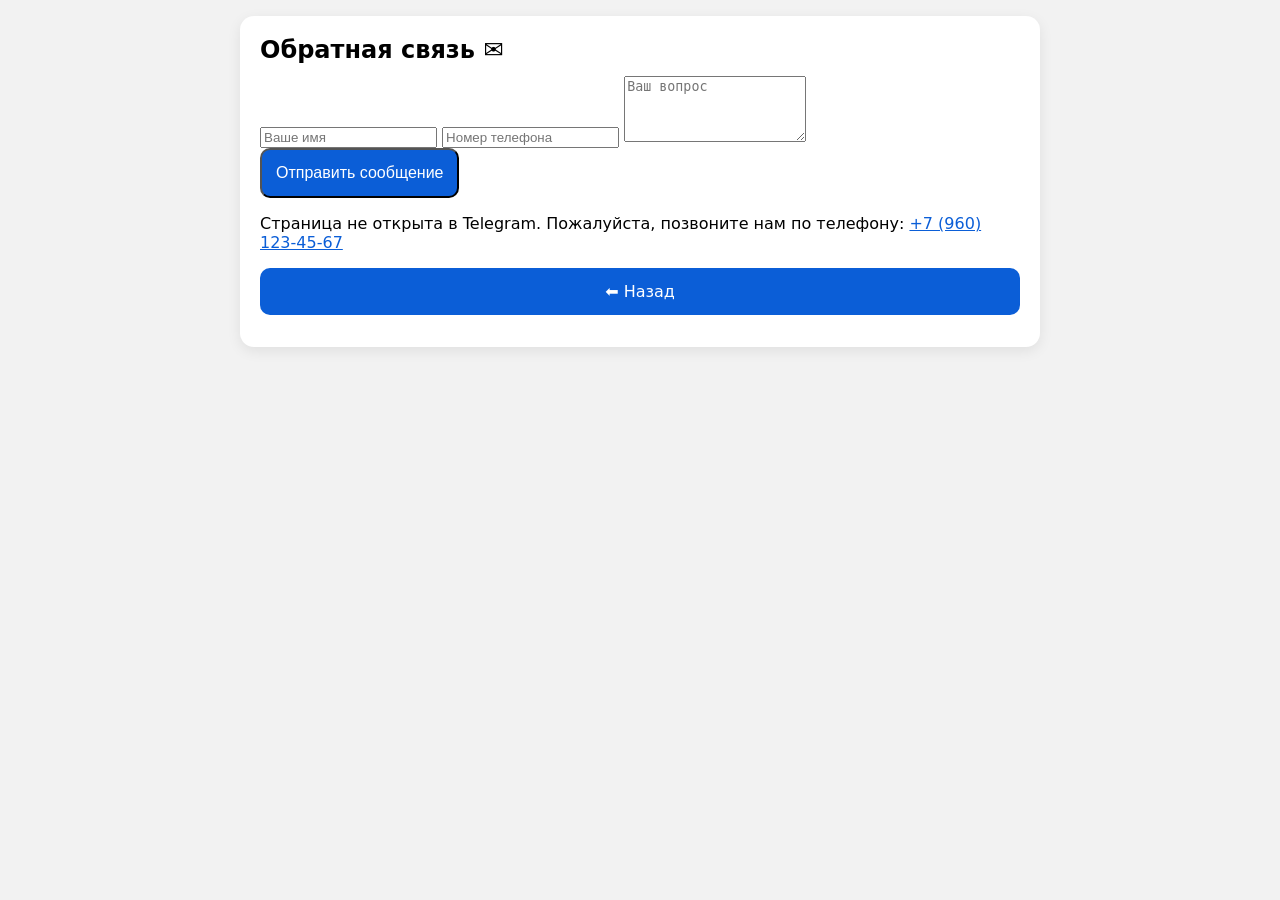
==== public/feedback.html @ 2e7979e3 "Форма обратной связи" ====
<!DOCTYPE html>
<html lang="ru">
<head>
  <meta charset="UTF-8">
  <title>Обратная связь</title>
  <meta name="viewport" content="width=device-width, initial-scale=1.0">
  <script src="https://telegram.org/js/telegram-web-app.js"></script>
  <link rel="stylesheet" href="style.css">
</head>
<body>

<div class="page-wrapper">
  <div class="container">
    <h1>Обратная связь ✉️</h1>

    <form id="feedbackForm">
      <input
        type="text"
        placeholder="Ваше имя"
        
      >

      <input
        type="tel"
        placeholder="Номер телефона"
        
      >

      <textarea
        placeholder="Ваш вопрос"
        rows="4"
        required
      ></textarea>

      <button type="submit" class="link-btn">
        Отправить сообщение
      </button>
    </form>
        <!-- Здесь будет сообщение после отправки -->
        <p id="feedbackMessage" style="display:none; margin-top:16px;"></p>

    <a class="link-btn" href="index.html">⬅ Назад</a>
  </div>
</div>

<script src="js/feedback.js"></script>
</body>
</html>
---- public/style.css ----
:root {
  --sea-blue: #0b5ed7;
  --sea-blue-dark: #094db2;
}


body {
  margin: 0;
  padding: 0;
  font-family: system-ui, -apple-system, BlinkMacSystemFont, sans-serif;
  background: #f2f2f2;
  color: #000;
}

/* Обёртка для центрирования */
.page-wrapper {
  padding: 16px;
  max-width: 800px;
  margin: 0 auto;
}

/* Общий белый блок */
.container {
  background: #ffffff;
  border-radius: 14px;
  padding: 20px;
  box-shadow: 0 4px 14px rgba(0, 0, 0, 0.08);
}

/* Заголовок */
h1 {
  margin-top: 0;
  margin-bottom: 12px;
  font-size: 24px;
  color: #000;
}

/* Основной текст */
.main-text {
  font-size: 17px;
  line-height: 1.4;
  margin-bottom: 24px;
  color: #000;
}

/* Кнопки-ссылки */
.link-btn {
  display: block;
  margin-bottom: 12px;
  padding: 14px;
  text-align: center;
  text-decoration: none;
  border-radius: 10px;
  background: var(--sea-blue);
  color: #fff;
  font-size: 16px;
  font-weight: 500;
}

/* Эффект нажатия */
.link-btn:active {
  background: var(--sea-blue-dark);
  opacity: 1;
}

a {
  color: var(--sea-blue);
}
  
  .card {
    margin-bottom: 24px;
    padding: 12px;
    border-radius: 10px;
    background: var(--tg-theme-card-bg-color, #fff);
    box-shadow: 0 2px 6px rgba(0, 0, 0, 0.1);
  }
  
  .card img {
    width: 100%;
    border-radius: 8px;
    margin-bottom: 10px;
  }
  
  .card h3 {
    margin: 0 0 6px;
    font-size: 20px;
  }
  
  .card p {
    margin: 0 0 10px;
    font-size: 15px;
    color: black;
  }

  .address {
    font-size: 16px;
    margin-bottom: 16px;
    line-height: 1.4;
  }
  
  .map-wrapper {
    margin-bottom: 16px;
    border-radius: 10px;
    overflow: hidden;
  }
  
  

  /* Галерея */
.gallery {
  display: grid;
  grid-template-columns: repeat(2, 1fr);
  gap: 10px;
  margin-bottom: 24px;
}

.gallery img {
  width: 100%;
  height: 140px;
  object-fit: cover;
  border-radius: 10px;
  cursor: pointer;
}

/* Просмотр фото */
.viewer {
  position: fixed;
  top: 0;
  left: 0;
  width: 100%;
  height: 100%;
  background: rgba(0, 0, 0, 0.9);
  display: flex;
  justify-content: center;
  align-items: center;
  opacity: 0;
  pointer-events: none;
  transition: opacity 0.2s ease;
  z-index: 1000;
}

.viewer.show {
  opacity: 1;
  pointer-events: auto;
}

.viewer img {
  max-width: 90%;
  max-height: 90%;
  border-radius: 12px;
}

  /* конец галереи */
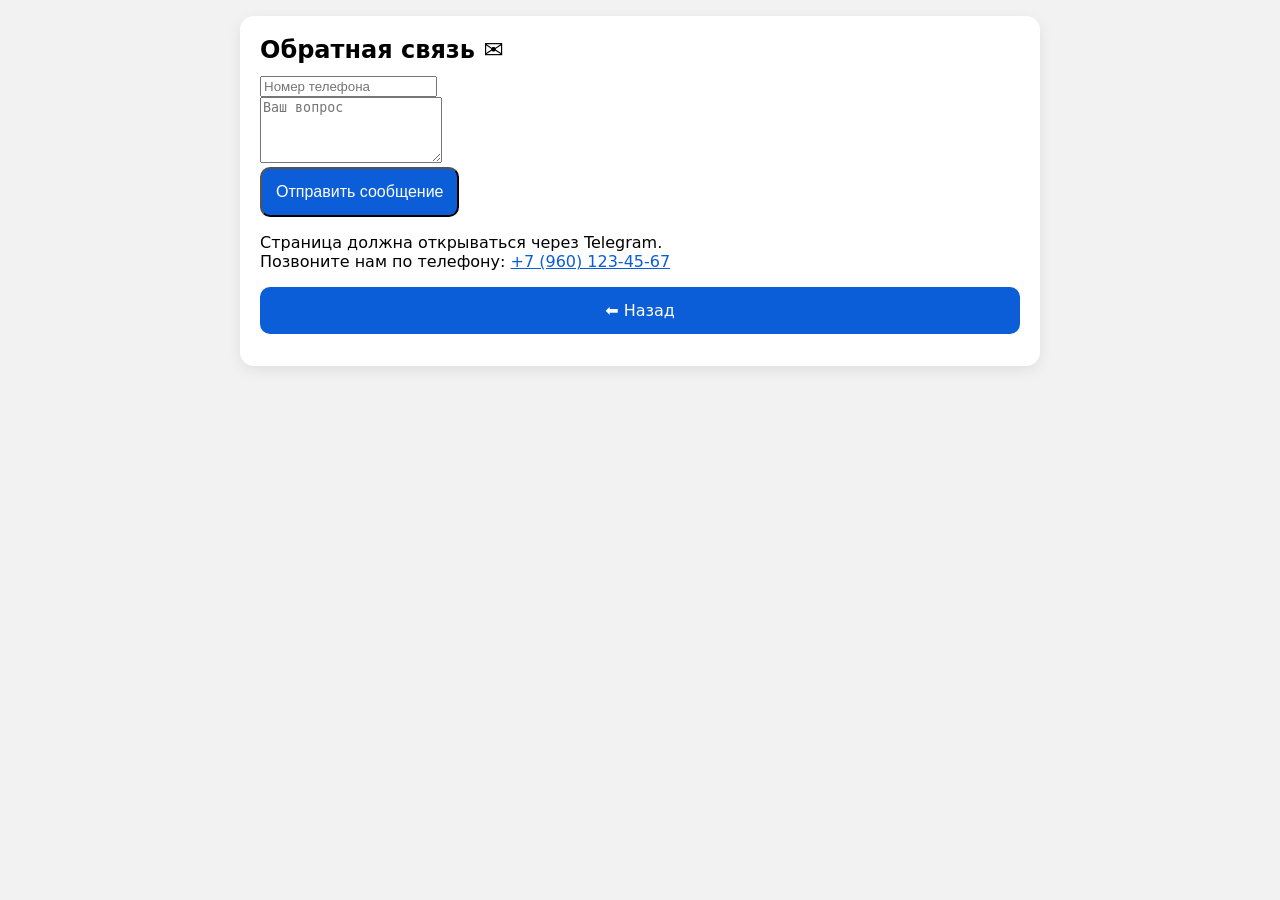
==== commit 9399ef9c: "мелкие правки" ====
--- a/public/feedback.html
+++ b/public/feedback.html
@@ -1,5 +1,6 @@
 <!DOCTYPE html>
 <html lang="ru">
+
 <head>
   <meta charset="UTF-8">
   <title>Обратная связь</title>
@@ -7,42 +8,32 @@
   <script src="https://telegram.org/js/telegram-web-app.js"></script>
   <link rel="stylesheet" href="style.css">
 </head>
+
 <body>
 
-<div class="page-wrapper">
-  <div class="container">
-    <h1>Обратная связь ✉️</h1>
-
-    <form id="feedbackForm">
-      <input
-        type="text"
-        placeholder="Ваше имя"
-        
-      >
-
-      <input
-        type="tel"
-        placeholder="Номер телефона"
-        
-      >
-
-      <textarea
-        placeholder="Ваш вопрос"
-        rows="4"
-        required
-      ></textarea>
-
+  <div class="page-wrapper">
+    <div class="container">
+      <h1>Обратная связь ✉️</h1>
+      <div>
+        <form id="feedbackForm">
+          <input type="text" placeholder="Ваше имя">
+      </div>
+      <div> <input type="tel" placeholder="Номер телефона"></div>
+      <div>
+        <textarea placeholder="Ваш вопрос" rows="4" required></textarea>
+      </div>
       <button type="submit" class="link-btn">
         Отправить сообщение
       </button>
-    </form>
-        <!-- Здесь будет сообщение после отправки -->
-        <p id="feedbackMessage" style="display:none; margin-top:16px;"></p>
+      </form>
+      <!-- Здесь будет сообщение после отправки -->
+      <p id="feedbackMessage" style="display:none; margin-top:16px;"></p>
 
-    <a class="link-btn" href="index.html">⬅ Назад</a>
+      <a class="link-btn" href="index.html">⬅ Назад</a>
+    </div>
   </div>
-</div>
 
-<script src="js/feedback.js"></script>
+  <script src="js/feedback.js"></script>
 </body>
-</html>
+
+</html>
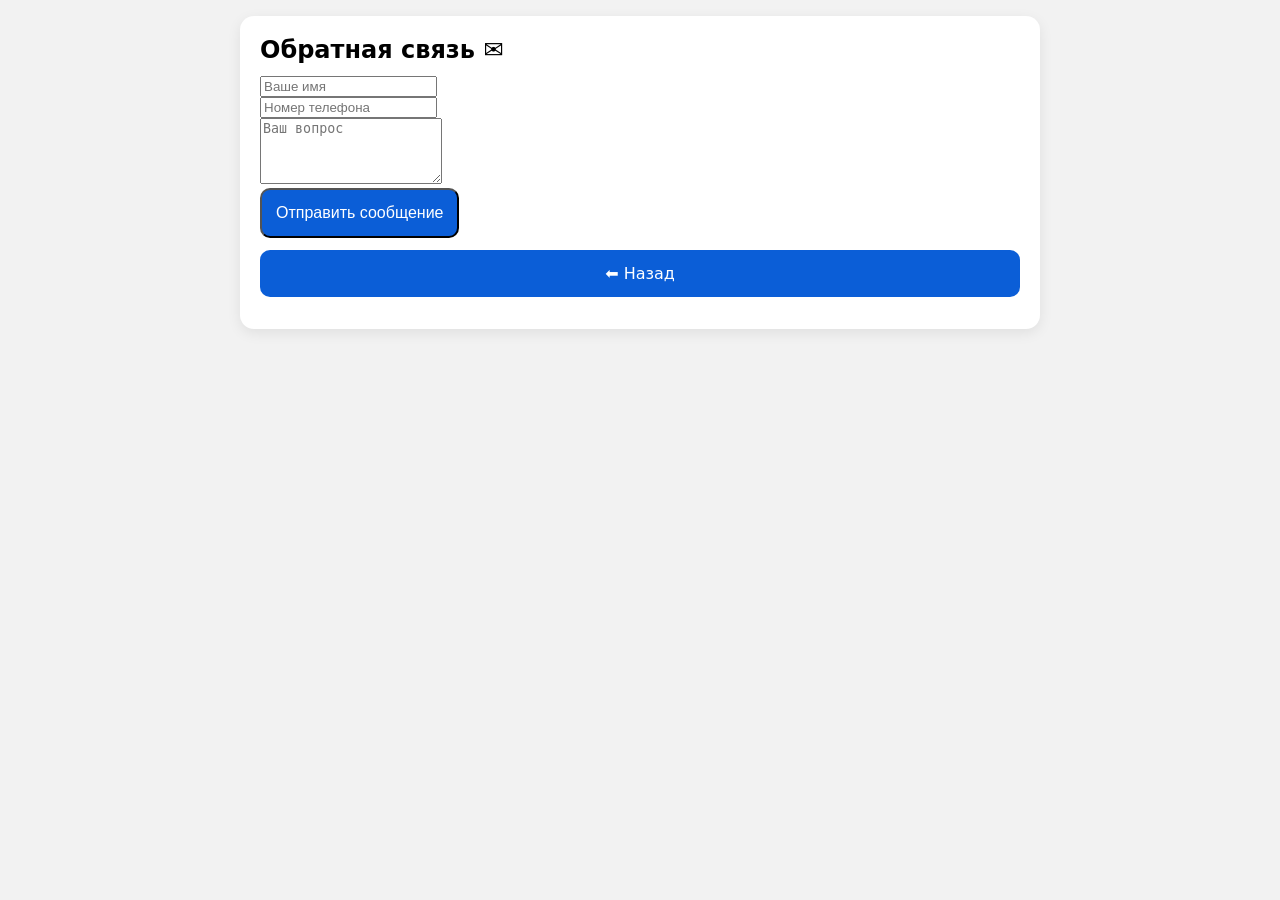
==== commit 5711bb55: "исправил div" ====
--- a/public/feedback.html
+++ b/public/feedback.html
@@ -16,24 +16,24 @@
       <h1>Обратная связь ✉️</h1>
       <div>
         <form id="feedbackForm">
-          <input type="text" placeholder="Ваше имя">
+          <div><input type="text" placeholder="Ваше имя"></div>
+
+          <div> <input type="tel" placeholder="Номер телефона"></div>
+          <div>
+            <textarea placeholder="Ваш вопрос" rows="4" required></textarea>
+          </div>
+          <button type="submit" class="link-btn">
+            Отправить сообщение
+          </button>
+        </form>
+        <!-- Здесь будет сообщение после отправки -->
+        <p id="feedbackMessage" style="display:none; margin-top:16px;"></p>
+
+        <a class="link-btn" href="index.html">⬅ Назад</a>
       </div>
-      <div> <input type="tel" placeholder="Номер телефона"></div>
-      <div>
-        <textarea placeholder="Ваш вопрос" rows="4" required></textarea>
-      </div>
-      <button type="submit" class="link-btn">
-        Отправить сообщение
-      </button>
-      </form>
-      <!-- Здесь будет сообщение после отправки -->
-      <p id="feedbackMessage" style="display:none; margin-top:16px;"></p>
+    </div>
 
-      <a class="link-btn" href="index.html">⬅ Назад</a>
-    </div>
-  </div>
-
-  <script src="js/feedback.js"></script>
+    <script src="js/feedback.js"></script>
 </body>
 
 </html>
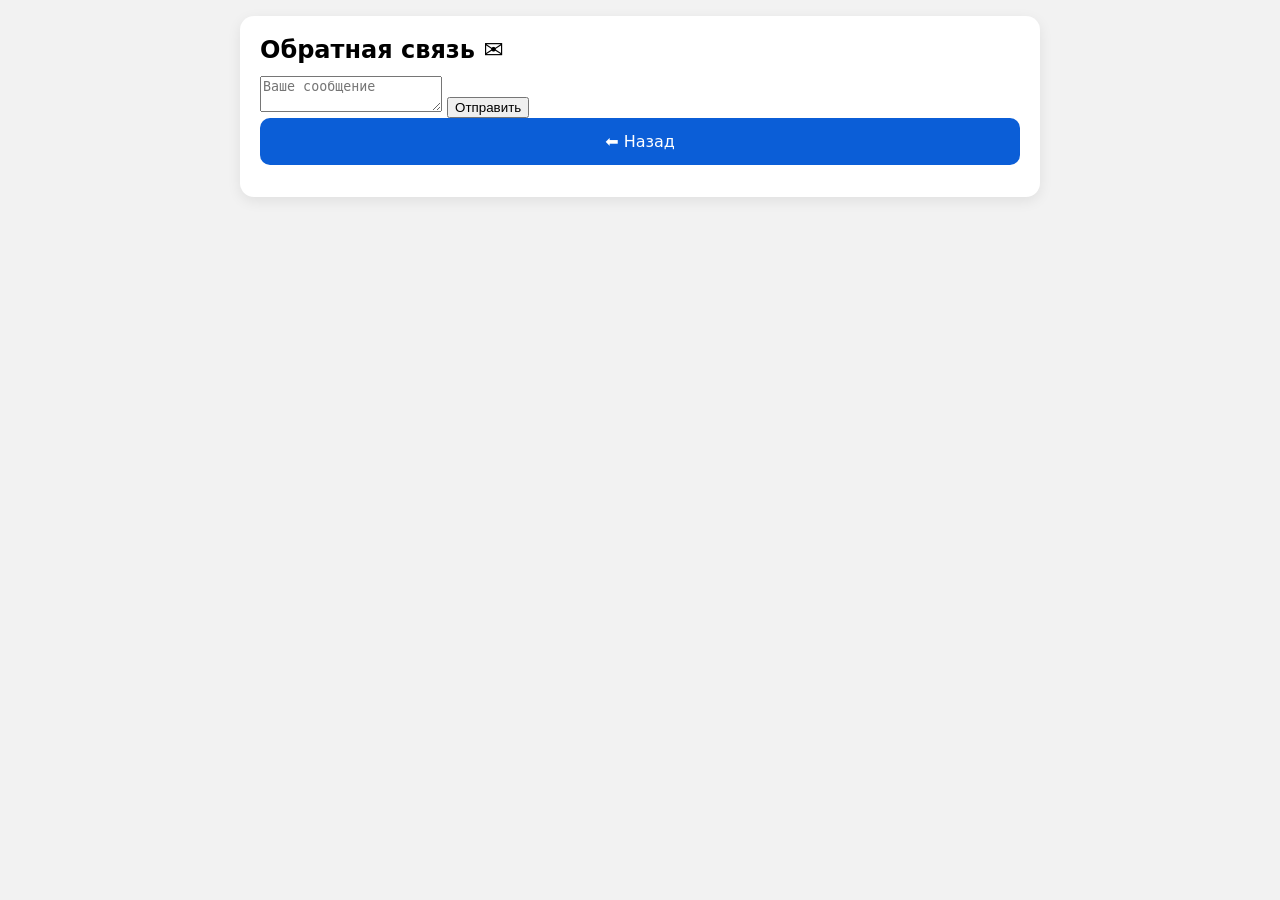
==== commit fd5cda5f: "Продуем переделать форму обратной связи" ====
--- a/public/feedback.html
+++ b/public/feedback.html
@@ -16,15 +16,8 @@
       <h1>Обратная связь ✉️</h1>
       <div>
         <form id="feedbackForm">
-          <div><input type="text" placeholder="Ваше имя"></div>
-
-          <div> <input type="tel" placeholder="Номер телефона"></div>
-          <div>
-            <textarea placeholder="Ваш вопрос" rows="4" required></textarea>
-          </div>
-          <button type="submit" class="link-btn">
-            Отправить сообщение
-          </button>
+            <textarea id="message" placeholder="Ваше сообщение"></textarea>
+            <button onclick="sendFeedback()">Отправить</button>
         </form>
         <!-- Здесь будет сообщение после отправки -->
         <p id="feedbackMessage" style="display:none; margin-top:16px;"></p>
@@ -36,4 +29,4 @@
     <script src="js/feedback.js"></script>
 </body>
 
-</html>+</html>
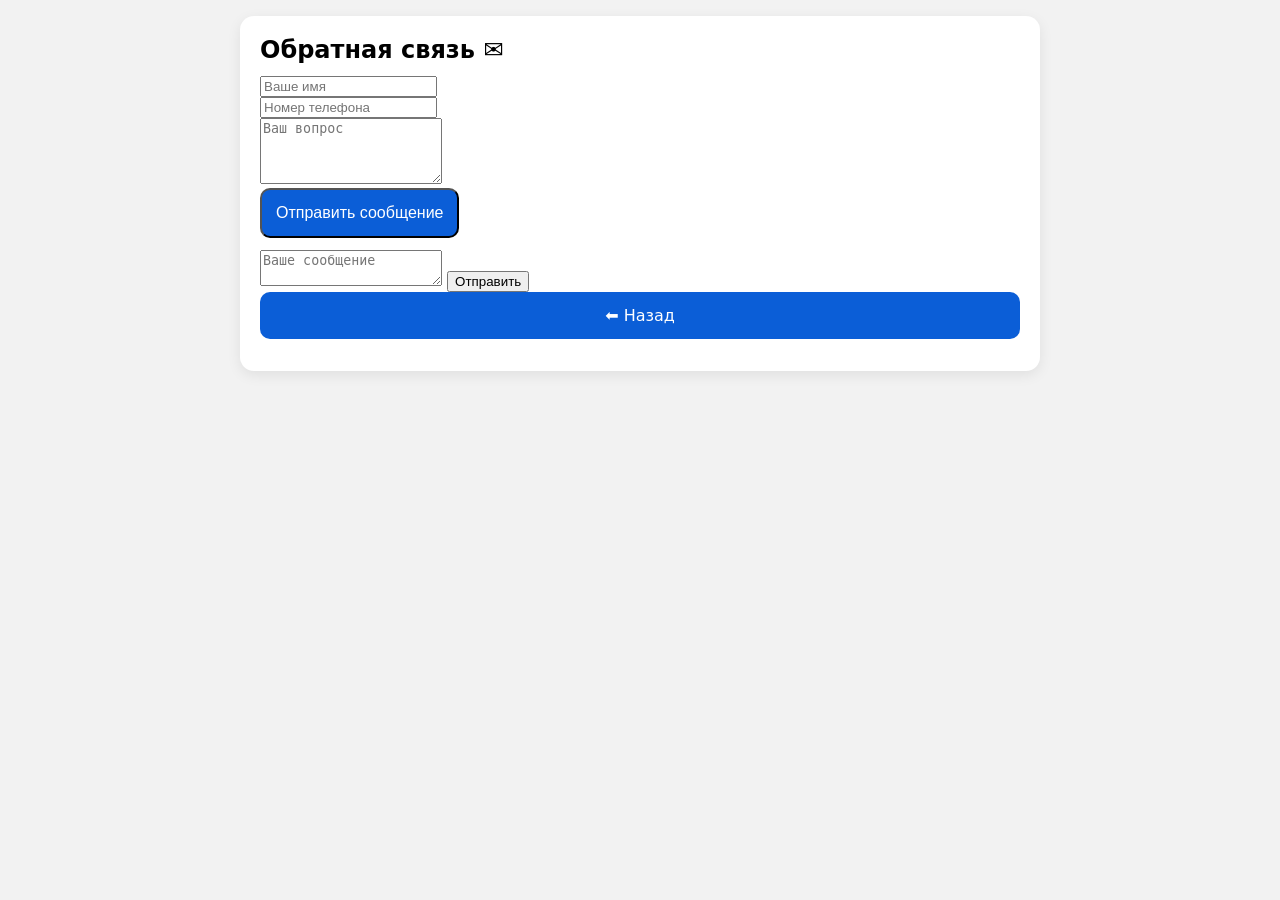
==== commit 904518bf: "feedback" ====
--- a/public/feedback.html
+++ b/public/feedback.html
@@ -15,11 +15,20 @@
     <div class="container">
       <h1>Обратная связь ✉️</h1>
       <div>
+
         <form id="feedbackForm">
+          <div><input type="text" placeholder="Ваше имя"></div>
+          <div> <input type="tel" placeholder="Номер телефона"></div>
+          <div>
+            <textarea placeholder="Ваш вопрос" rows="4" required></textarea>
+          </div>
+          <button type="submit" class="link-btn">
+            Отправить сообщение
+          </button>
             <textarea id="message" placeholder="Ваше сообщение"></textarea>
-            <button onclick="sendFeedback()">Отправить</button>
+            <button type="button" id="send">Отправить</button>
         </form>
-        <!-- Здесь будет сообщение после отправки -->
+
         <p id="feedbackMessage" style="display:none; margin-top:16px;"></p>
 
         <a class="link-btn" href="index.html">⬅ Назад</a>
